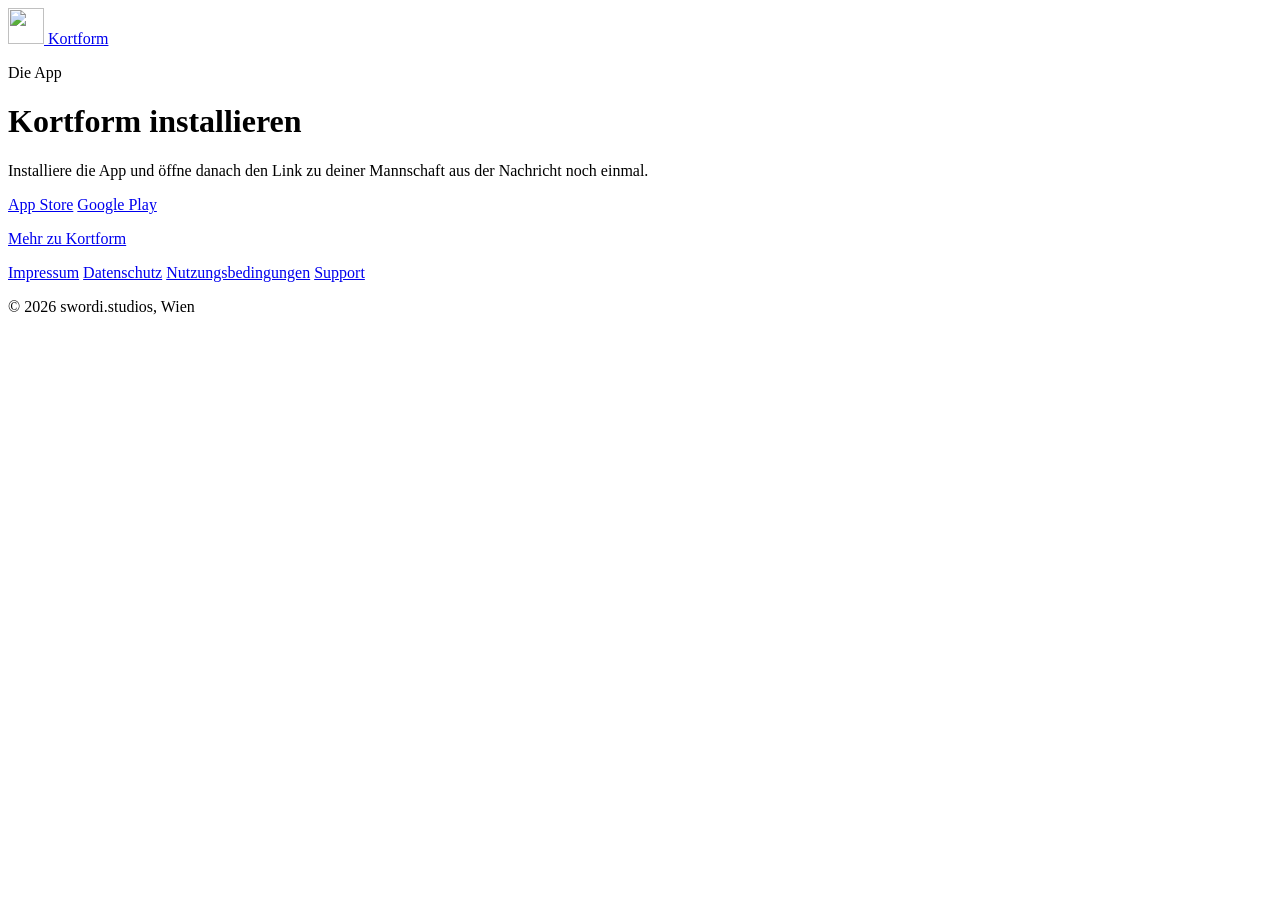
==== site/app/index.html @ 956d6299 "Merge app-install-page: install page /app with a store redirect for the invite text of the app" ====
<!doctype html>
<html lang="de">
<head>
  <meta charset="utf-8">
  <meta name="viewport" content="width=device-width, initial-scale=1">
  <title>Kortform installieren · Kortform</title>
  <meta name="description" content="Kortform installieren: im App Store fürs iPhone oder bei Google Play für Android.">
  <meta name="robots" content="noindex">
  <meta name="referrer" content="no-referrer">
  <!-- Install page (/app and /app/): sends phones to their store (redirect.js), everything else sees both buttons.
       A real file, so GitHub Pages answers 200 instead of 404.html. All asset paths are root-absolute.
       No inline scripts or styles (CSP); the store URLs must match redirect.js. -->
  <meta http-equiv="Content-Security-Policy" content="default-src 'none'; img-src 'self'; style-src 'self'; script-src 'self'; connect-src https://swordistudios.goatcounter.com/count; font-src 'self'; base-uri 'none'; form-action 'none'">
  <meta name="theme-color" content="#faf9f5" media="(prefers-color-scheme: light)">
  <meta name="theme-color" content="#16150f" media="(prefers-color-scheme: dark)">
  <link rel="icon" href="/favicon.ico" sizes="16x16 32x32 48x48">
  <link rel="icon" href="/favicon-small.svg" type="image/svg+xml">
  <link rel="apple-touch-icon" href="/apple-touch-icon.png">
  <link rel="stylesheet" href="/styles.css">
  <link rel="stylesheet" href="/app/app.css">
  <!-- Tiny and blocking on purpose: phones leave for the store before the first paint. -->
  <script src="/app/redirect.js"></script>
  <script data-goatcounter="https://swordistudios.goatcounter.com/count" async src="/count.js"></script>
</head>
<body>
  <header class="wrap site-header">
    <a class="brand" href="/" aria-label="Kortform, zur Startseite">
      <img src="/favicon.svg" alt="" width="36" height="36">
      <span>Kortform</span>
    </a>
  </header>

  <main class="wrap legal">
    <p class="eyebrow">Die App</p>
    <h1>Kortform installieren</h1>
    <p>Installiere die App und öffne danach den Link zu deiner Mannschaft aus der Nachricht noch einmal.</p>
    <p class="install-actions">
      <a class="btn" href="https://apps.apple.com/at/app/id6826770040" rel="noopener noreferrer">App Store</a>
      <a class="btn" href="https://play.google.com/store/apps/details?id=com.swordistudios.kortform" rel="noopener noreferrer">Google Play</a>
    </p>
    <p><a href="/">Mehr zu Kortform</a></p>
  </main>

  <footer class="wrap site-footer">
    <nav class="footer-links" aria-label="Rechtliches und Support">
      <a href="/impressum/">Impressum</a>
      <a href="/datenschutz/">Datenschutz</a>
      <a href="/nutzungsbedingungen.html">Nutzungsbedingungen</a>
      <a href="/support/">Support</a>
    </nav>
    <p>© 2026 swordi.studios, Wien</p>
  </footer>
</body>
</html>
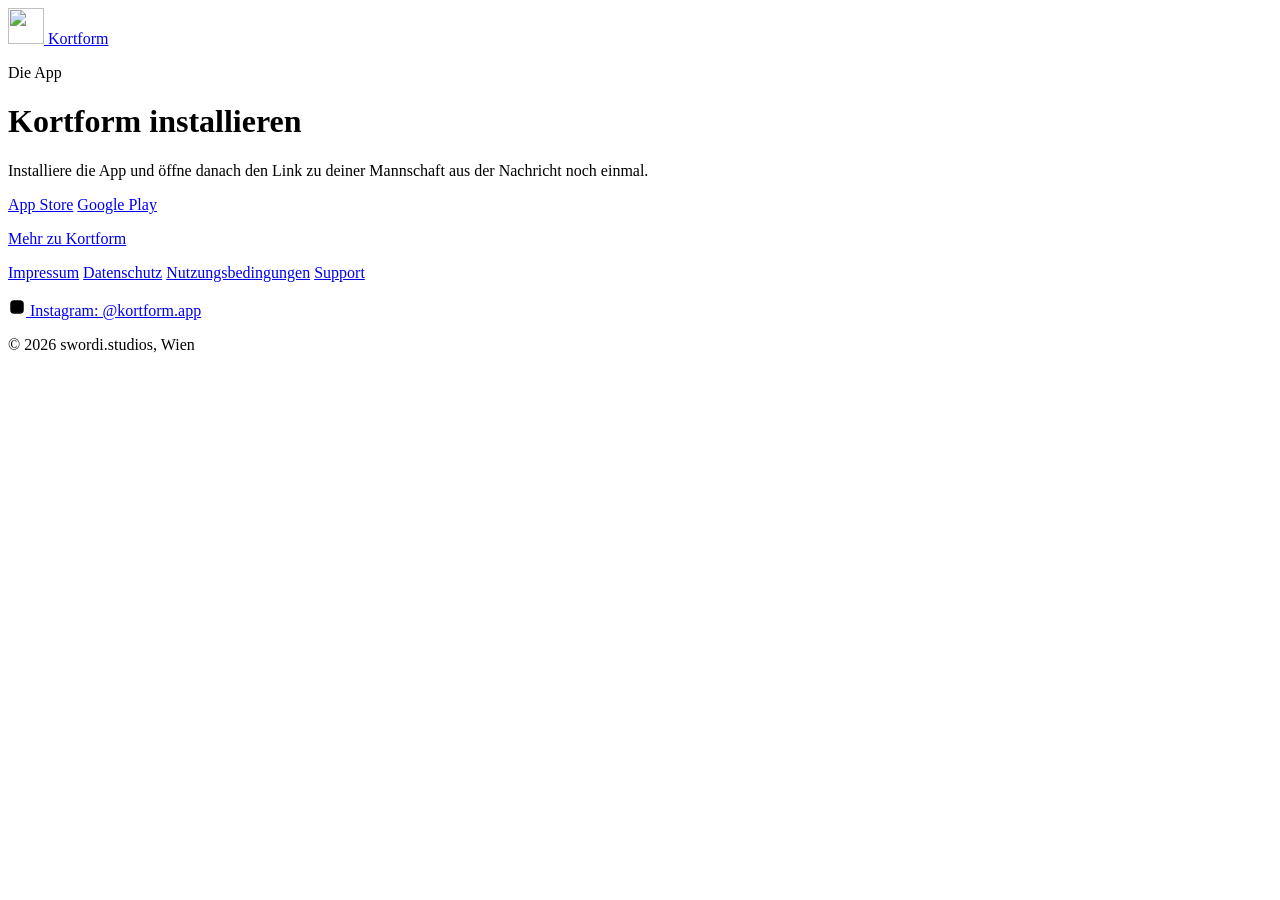
==== commit 26fd837e: "Promote the Kortform Instagram profile Add an Instagram block on the home page, an Instagram link in" ====
--- a/site/app/index.html
+++ b/site/app/index.html
@@ -48,6 +48,7 @@
       <a href="/nutzungsbedingungen.html">Nutzungsbedingungen</a>
       <a href="/support/">Support</a>
     </nav>
+    <p class="footer-social"><a href="https://www.instagram.com/kortform.app/" rel="noopener"><svg viewBox="0 0 24 24" width="18" height="18" aria-hidden="true" focusable="false"><rect x="3" y="3" width="18" height="18" rx="5"/><circle cx="12" cy="12" r="4.2"/><circle cx="17.3" cy="6.7" r="1.1" class="dot"/></svg> Instagram: @kortform.app</a></p>
     <p>© 2026 swordi.studios, Wien</p>
   </footer>
 </body>
